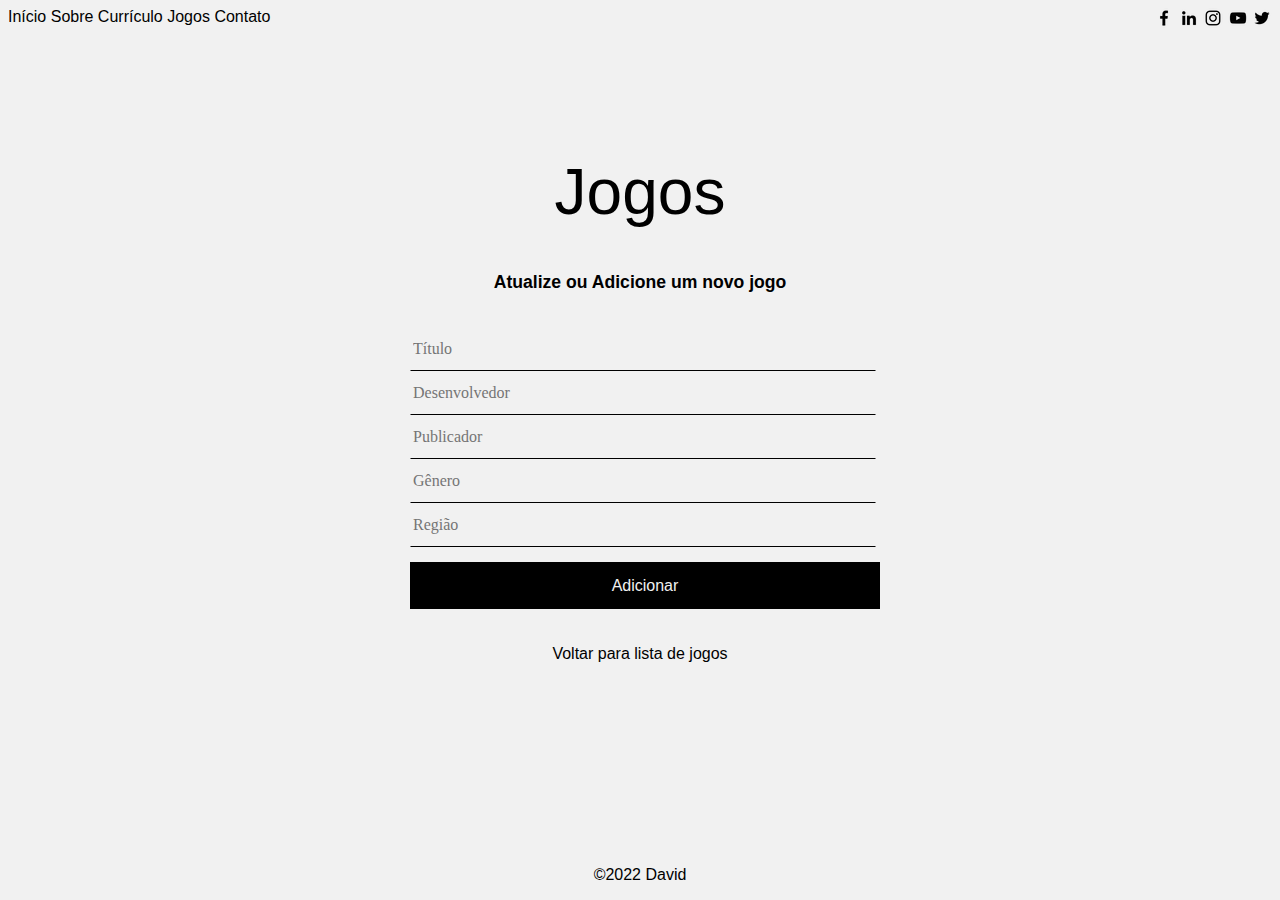
==== src/main/resources/static/novo.html @ d13f8afa "Initial commit" ====
<!DOCTYPE html>
<html lang="pt-br">
<head>
    <meta charset="UTF-8">
    <meta http-equiv="X-UA-Compatible" content="IE=edge">
    <meta name="viewport" content="width=device-width, initial-scale=1.0">
    <link rel="shortcut icon" href="imgs/favicon.ico" type="image/x-icon">
    <link rel="stylesheet" href="style.css">
    <script src="script.js" defer></script>
    <title>Portfólio</title>
</head>
<body>
    <header class="grid-container-element-1">
        <div class="grid-child-element-purple">
            <a href="index.html">Início</a>
            <a href="sobre.html">Sobre</a>
            <a href="curriculo.html">Currículo</a>
            <a href="jogos.html">Jogos</a>
            <a href="contato.html">Contato</a>
        </div>
        <div class="grid-child-element-green">
            <a href="https://facebook.com/davidmateusreis" target="_blank"><img src="imgs/facebook.png" alt="Facebook"></a>
            <a href="https://linkedin.com/davidmateusreis" target="_blank"><img src="imgs/linkedin.png" alt="LinkedIn"></a>
            <a href="https://instagram.com/davidmateusreis" target="_blank"><img src="imgs/instagram.png" alt="Instagram"></a>
            <a href="https://youtube.com/davidmateusreis" target="_blank"><img src="imgs/youtube.png" alt="YouTube"></a>
            <a href="https://twitter.com/davidmateusreis" target="_blank"><img src="imgs/twitter.png" alt="Twitter"></a>   
        </div>
    </header>
    <section>
        <div class="grid-child-element-brown">
            <h1>Jogos</h1>
            <h2>Atualize ou Adicione um novo jogo</h2>
            <form action="" class="form3">
                <input type="text" class="titulo" name="titulo" id="" placeholder="Título">
                <input type="text" class="desenvolvedor" name="desenvolvedor" id="" placeholder="Desenvolvedor">
                <input type="text" class="publicador" name="publicador" id="" placeholder="Publicador">
                <input type="text" class="genero" name="genero" id="" placeholder="Gênero">
                <input type="text" class="regiao" name="regiao" id="" placeholder="Região">
                <button id="btnSalvar">Adicionar</button>
            </form>
            <p><a href="jogos.html">Voltar para lista de jogos</a></p>
        </div>
    </section>
    <footer>
        <p>&copy;2022 <a href="https://github.com/davidmateusreis" target="_blank">David</a></p>
    </footer>
</body>
</html>
---- src/main/resources/static/style.css ----
@charset "UTF-8";

body {
    background-color: #f1f1f1;
    font-family: Segoe UI, 'Tahoma', Geneva, Verdana, sans-serif;
}

.grid-container-element-1 { 
    display: grid; 
    grid-template-columns: 1fr 1fr; 
    grid-gap: 20px; 
    width: 100%; 
} 
.grid-child-element { 
    margin: 10px;
}

.grid-container-element-2 { 
    display: grid; 
    grid-template-columns: 1fr 1fr; 
    grid-gap: 20px;
    width: 100%;
    margin-top: 100px; 
} 
.grid-child-element { 
    margin: 10px; 
}

.grid-child-element-purple a {
    color: inherit;
    text-decoration: none;
}
div h1 {
    font-size: 4em;
    font-weight: normal;
}
div h2 {
    font-size: 1.1em;
}
.grid-child-element-green {
    text-align: right;
}
.grid-child-element-red {
    text-align: left;
    width: 50%;
    padding: 10px;
    margin-left: 50%;
}
.grid-child-element-blue picture img {
    box-shadow: 10px 10px;
} 
.grid-child-element-yellow {
    text-align: center;
    margin: 10px;
    margin-top: 100px; 
}
.grid-child-element-yellow  picture img {
    width: 300px;
}
.grid-child-element-pink {
    text-align: center;
    margin: 10px;
    width: 780px;
    margin: auto;
}
.grid-child-element-pink h1 {
    font-size: 2.2em;
    font-weight: normal;
}
.grid-child-element-pink p {
    margin-bottom: 10px;
    padding: 20px;
}
.grid-child-element-orange {
    margin-left: 400px;
    width: 220px;
    height: 35  0px;
    font-size: 18px;
    padding: 30px;
}
.grid-child-element-black {
    margin-right: 500px;
    font-size: 18px;
    width: 700px;
    height: 350px;
    padding: 30px;

}
.grid-child-element-black input {
    width: 100px;
}
.grid-child-element-gray h1 {
    text-align: center;
    font-size: 2.2em;
    font-weight: normal;
    padding: 20px; 
}
.grid-child-element-gray p {
    text-align: center;
    font-size: 1em;
    font-weight: normal;
    padding: 20px;
}
.grid-child-element-white p {
    font-size: 1em;
    font-weight: normal;
    padding: 20px; 
}

article h1 {
    margin-top: 100px;
    text-align: center;
    font-size: 2.2em;
    font-weight: normal;
}

footer {
    position: absolute;
    bottom: 0;
    left: 0;
    right: 0;
    text-align: center;
}
footer p a {
    text-decoration: none;
    color: inherit;
}

.form {
    margin-top: auto;
    width: 100%;
    max-width: 460px;
    padding: 20px;
    
}

.form label,
.form input,
.form textarea,
.form button {
    background-color: transparent;
    display: block;
    width: 100%;
    height: 40px;
    border: 1px solid transparent;
}

.form button {
    color: #f1f1f1;
    background-color: black;
    height: 47px;
    width: 470px; 
    font-size: 1em;
    margin-top: 15px;
    cursor: pointer;
    transition: 0.2s;
}

.form button:hover {
    background-color: rgba(0, 0, 0, 0.384);
}

.form input, textarea {
    background: transparent;
    border: none;
    border-bottom: 1px solid #000000;
    padding: 2px 5px;
}

input, textarea:focus {
    outline: none;
}

input, textarea {
    font-family: 'Tahoma';
    font-size: 1em;
}

textarea {
    border: none;
    resize: none;
}

.grid-child-element-magenta {
    margin-top: 220px;
    text-align: center;
    padding: 10px;
}

.grid-child-element-cyan {
    width: 800px;
    margin: auto;
    text-align: center;
    padding: 80px;
}

.grid-child-element-brown {
    width: 800px;
    margin: auto;
    text-align: center;
    padding: 80px;
    
}

.grid-child-element-cyan a {
    text-decoration: none;
    color: inherit;
}

.grid-child-element-brown a {
    text-decoration: none;
    color: inherit;
}


.form2 label,
.form2 input,
.form2 textarea,
.form2 button {
    background-color: transparent;
    display: block;
    width: 100%;
    height: 40px;
    border: 1px solid transparent;
}

.form2 button {
    margin: auto;
    color: #f1f1f1;
    background-color: black;
    height: 47px;
    width: 470px; 
    font-size: 1em;
    margin-top: 15px;
    cursor: pointer;
    transition: 0.2s;
}

.form2 button:hover {
    background-color: rgba(0, 0, 0, 0.384);
}

::-webkit-input-placeholder {
    font-family: 'Tahoma';
}
:-moz-placeholder {
    font-family: 'Tahoma';
}
::-moz-placeholder {
    font-family: 'Tahoma';
}
:-ms-input-placeholder {
    font-family: 'Tahoma';
}

.form3 {
    margin: auto;
    width: 100%;
    max-width: 460px;
    padding: 20px;
    
}

.form3 label,
.form3 input {
    background-color: transparent;
    display: block;
    width: 100%;
    height: 40px;
    border: 1px solid transparent;
    border-bottom: 1px solid #000000;
}

.form3 button {
    margin: auto;
    color: #f1f1f1;
    background-color: black;
    border: 1px solid transparent;
    height: 47px;
    width: 470px; 
    font-size: 1em;
    margin-top: 15px;
    cursor: pointer;
    transition: 0.2s;
}

.form3 button:hover {
    background-color: rgba(0, 0, 0, 0.384);
}

.gamelist {
    margin: auto;
    width: 100%;
}
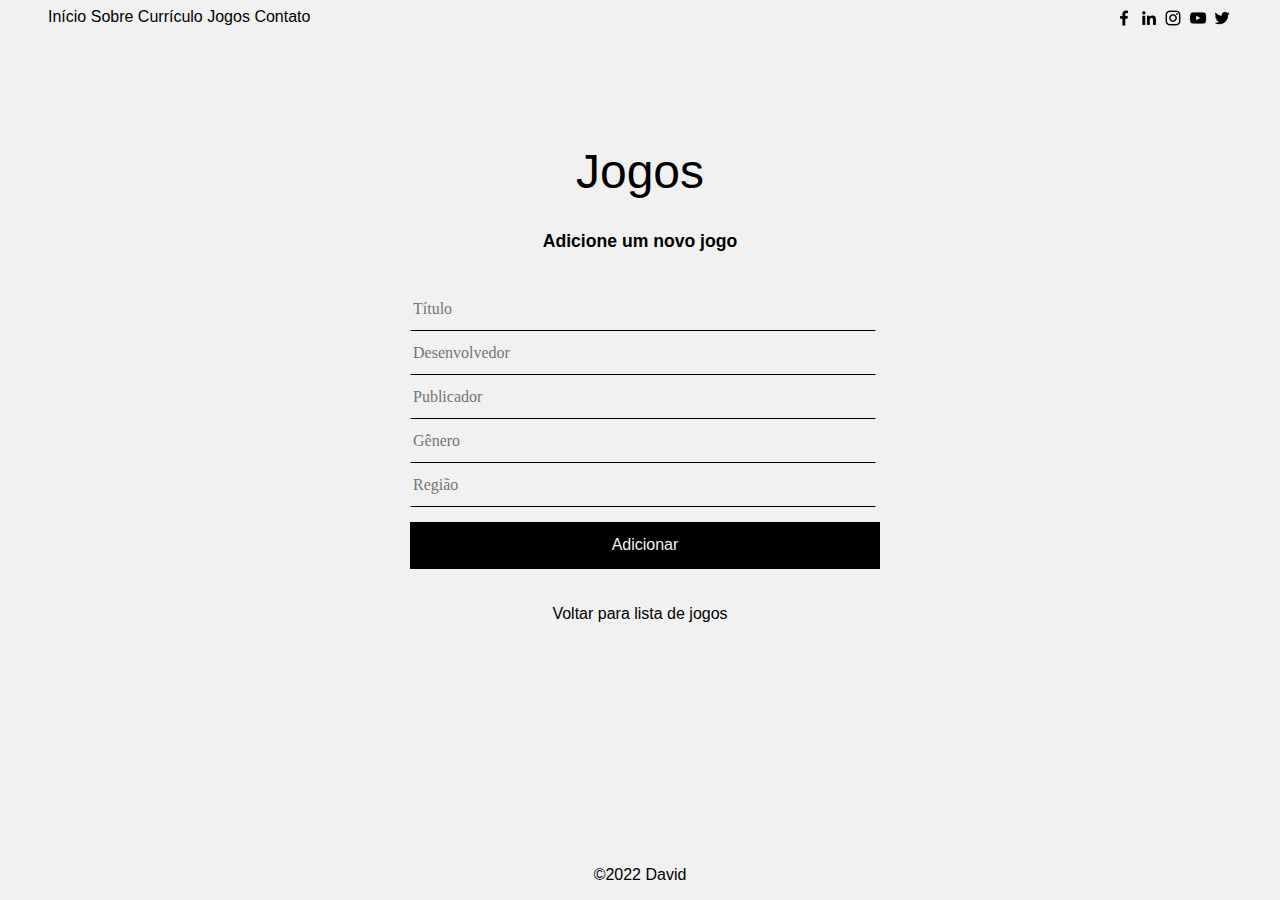
==== commit 7085412b: "Algumas mudanças na tabela" ====
--- a/src/main/resources/static/novo.html
+++ b/src/main/resources/static/novo.html
@@ -29,7 +29,7 @@
     <section>
         <div class="grid-child-element-brown">
             <h1>Jogos</h1>
-            <h2>Atualize ou Adicione um novo jogo</h2>
+            <h2>Adicione um novo jogo</h2>
             <form action="" class="form3">
                 <input type="text" class="titulo" name="titulo" id="" placeholder="Título">
                 <input type="text" class="desenvolvedor" name="desenvolvedor" id="" placeholder="Desenvolvedor">
--- a/src/main/resources/static/style.css
+++ b/src/main/resources/static/style.css
@@ -26,19 +26,19 @@
     margin: 10px; 
 }
 
+.grid-child-element-purple {
+    text-align: left;
+    margin-left: 40px;
+}
+
 .grid-child-element-purple a {
     color: inherit;
     text-decoration: none;
 }
-div h1 {
-    font-size: 4em;
-    font-weight: normal;
-}
-div h2 {
-    font-size: 1.1em;
-}
+
 .grid-child-element-green {
     text-align: right;
+    margin-right: 40px;
 }
 .grid-child-element-red {
     text-align: left;
@@ -46,6 +46,16 @@
     padding: 10px;
     margin-left: 50%;
 }
+
+.grid-child-element-red h1 {
+    font-size: 4em;
+    font-weight: normal;
+}
+
+.grid-child-element-red h2 {
+    font-size: 1.1em;
+}
+
 .grid-child-element-blue picture img {
     box-shadow: 10px 10px;
 } 
@@ -106,12 +116,75 @@
     font-weight: normal;
     padding: 20px; 
 }
+.grid-child-element-magenta {
+    margin-top: 220px;
+    text-align: center;
+    padding: 10px;
+}
+
+.grid-child-element-cyan {
+    width: 800px;
+    margin: auto;
+    text-align: center;
+    padding: 80px;
+}
+
+.grid-child-element-brown {
+    width: 800px;
+    margin: auto;
+    text-align: center;
+    padding: 80px;
+    
+}
+
+.grid-child-element-cyan a {
+    text-decoration: none;
+    color: inherit;
+}
+
+.grid-child-element-brown a {
+    text-decoration: none;
+    color: inherit;
+}
+
+.grid-child-element-cyan h1 {
+    font-size: 3em;
+    font-weight: normal;
+}
+
+.grid-child-element-cyan h2 {
+    font-size: 1.1em;
+}
+
+.grid-child-element-brown h1 {
+    font-size: 3em;
+    font-weight: normal;
+}
+
+.grid-child-element-brown h2 {
+    font-size: 1.1em;
+}
 
 article h1 {
     margin-top: 100px;
     text-align: center;
     font-size: 2.2em;
     font-weight: normal;
+}
+button {
+    color: #f1f1f1;
+    background-color: black;
+    height: 47px;
+    width: 470px; 
+    font-size: 1em;
+    margin-top: 15px;
+    border: 1px solid transparent;
+    cursor: pointer;
+    transition: 0.2s;
+}
+
+button:hover {
+    background-color: rgba(0, 0, 0, 0.384);
 }
 
 footer {
@@ -181,38 +254,6 @@
     resize: none;
 }
 
-.grid-child-element-magenta {
-    margin-top: 220px;
-    text-align: center;
-    padding: 10px;
-}
-
-.grid-child-element-cyan {
-    width: 800px;
-    margin: auto;
-    text-align: center;
-    padding: 80px;
-}
-
-.grid-child-element-brown {
-    width: 800px;
-    margin: auto;
-    text-align: center;
-    padding: 80px;
-    
-}
-
-.grid-child-element-cyan a {
-    text-decoration: none;
-    color: inherit;
-}
-
-.grid-child-element-brown a {
-    text-decoration: none;
-    color: inherit;
-}
-
-
 .form2 label,
 .form2 input,
 .form2 textarea,
@@ -240,19 +281,6 @@
     background-color: rgba(0, 0, 0, 0.384);
 }
 
-::-webkit-input-placeholder {
-    font-family: 'Tahoma';
-}
-:-moz-placeholder {
-    font-family: 'Tahoma';
-}
-::-moz-placeholder {
-    font-family: 'Tahoma';
-}
-:-ms-input-placeholder {
-    font-family: 'Tahoma';
-}
-
 .form3 {
     margin: auto;
     width: 100%;
@@ -292,3 +320,16 @@
     margin: auto;
     width: 100%;
 }
+
+::-webkit-input-placeholder {
+    font-family: 'Tahoma';
+}
+:-moz-placeholder {
+    font-family: 'Tahoma';
+}
+::-moz-placeholder {
+    font-family: 'Tahoma';
+}
+:-ms-input-placeholder {
+    font-family: 'Tahoma';
+}
